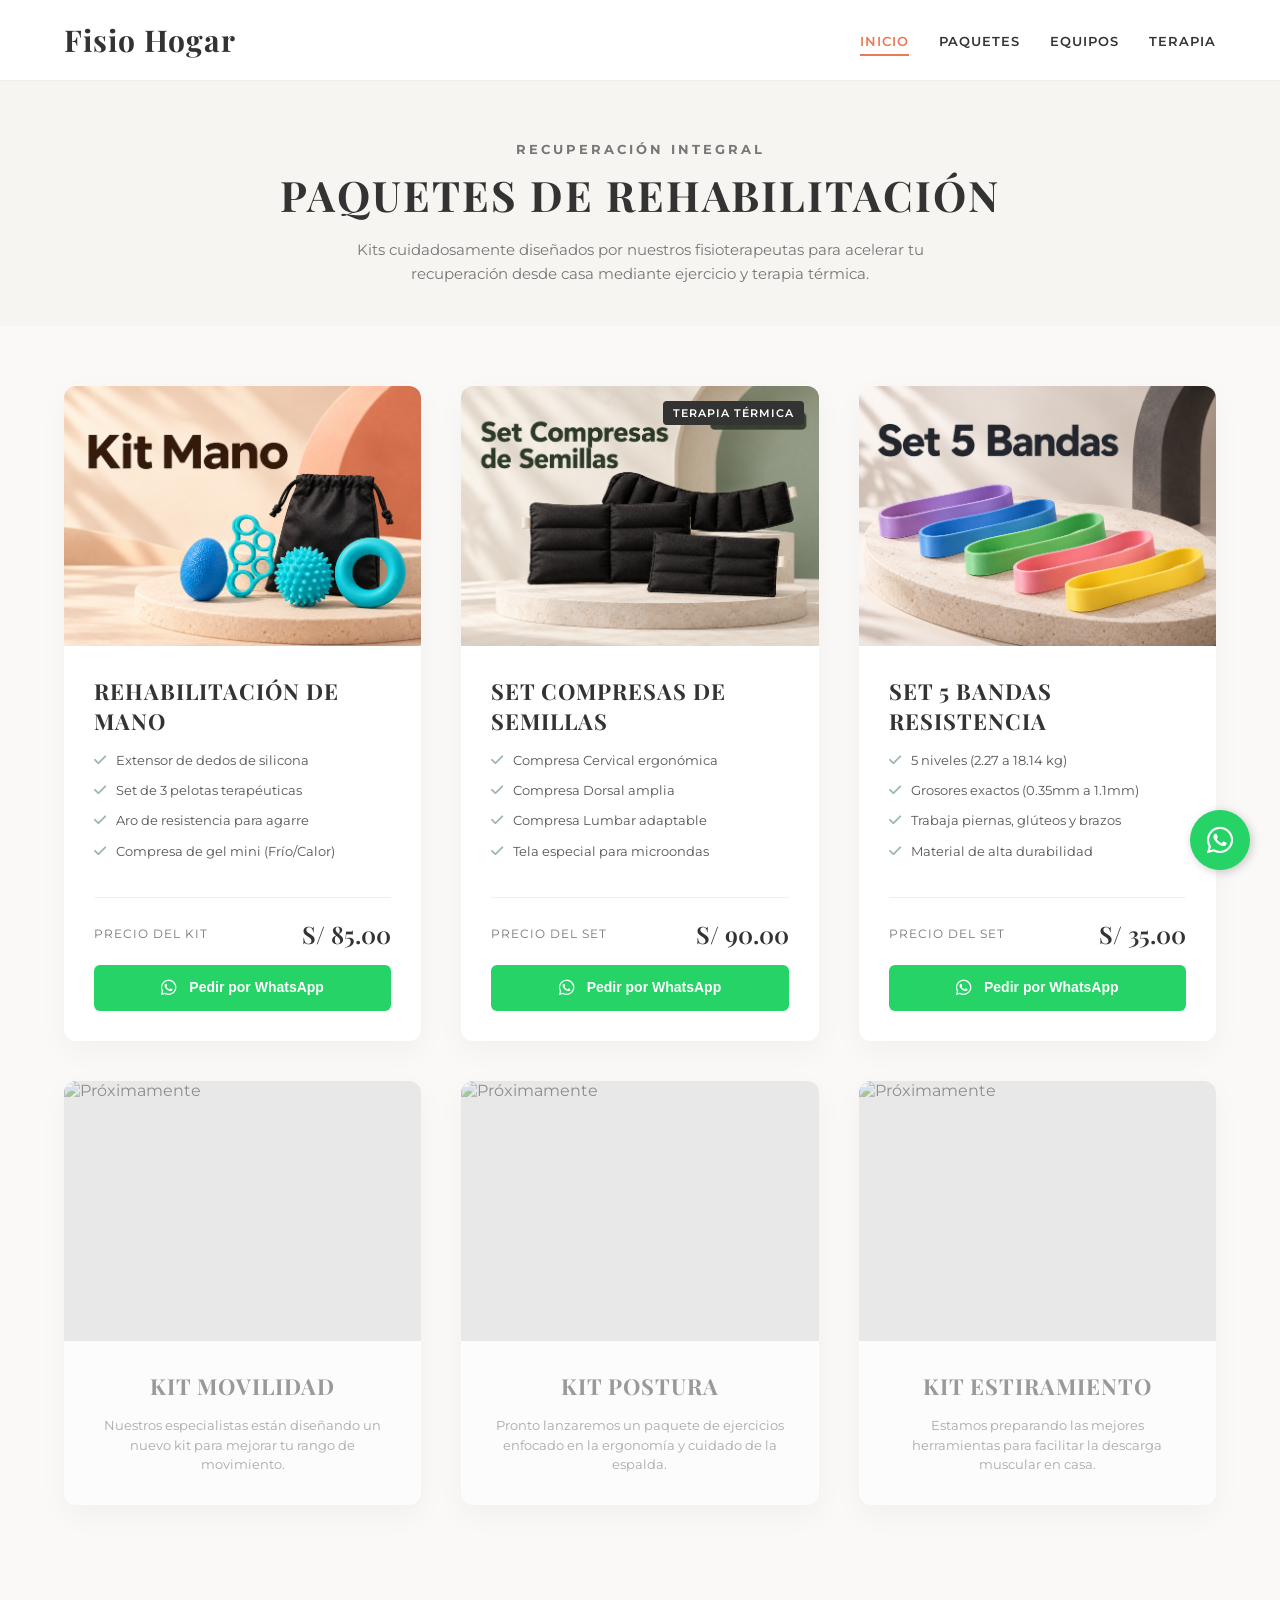
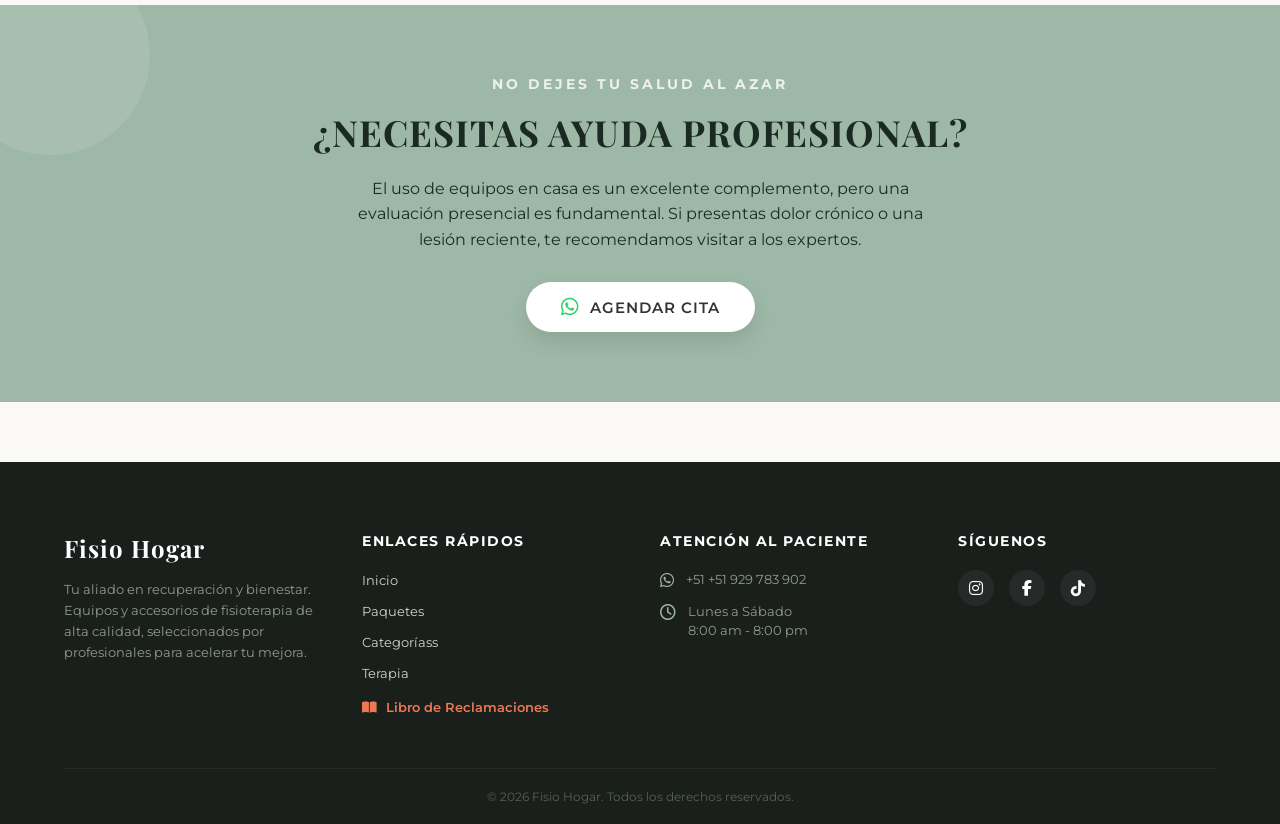
==== vistas/paquetes.html @ e799ad9f "Add files via upload" ====
<!DOCTYPE html>
<html lang="es">
<head>
    <meta charset="UTF-8">
    <meta name="viewport" content="width=device-width, initial-scale=1.0">
    <title>Paquetes de Rehabilitación</title>
    <!-- Fuentes de Google -->
    <link rel="preconnect" href="https://fonts.googleapis.com">
    <link rel="preconnect" href="https://fonts.gstatic.com" crossorigin>
    <link href="https://fonts.googleapis.com/css2?family=Caveat:wght@600&family=Montserrat:wght@300;400;600&family=Playfair+Display:wght@600&display=swap" rel="stylesheet">
    <!-- Iconos -->
    <link rel="stylesheet" href="https://cdnjs.cloudflare.com/ajax/libs/font-awesome/6.4.0/css/all.min.css">
    <!-- Archivo CSS Centralizado -->
    <link rel="stylesheet" href="../css/index.css">
</head>
<body>
    <header>
        <div class="logo">Fisio Hogar</div>
        
        <!-- Botón de Hamburguesa para celular -->
        <div class="menu-toggle" id="mobile-menu">
            <i class="fa-solid fa-bars"></i>
        </div>

        <nav>
            <ul class="nav-list">
                <li><a href="../index.html" class="active">Inicio</a></li>
                <li><a href="paquetes.html">Paquetes</a></li>
                <li><a href="equipos.html">Equipos</a></li>
                <li><a href="terapia.html">Terapia</a></li>
            </ul>
        </nav>
    </header>

    <section class="page-header">
        <div class="page-cursive">Recuperación Integral</div>
        <h1 class="page-title">Paquetes de Rehabilitación</h1>
        <p class="page-desc">Kits cuidadosamente diseñados por nuestros fisioterapeutas para acelerar tu recuperación desde casa mediante ejercicio y terapia térmica.</p>
    </section>

    <section class="packages-grid">
        <!-- Paquete 1: Mano (Sin Ortopedia) -->
        <div class="package-card" id="paquete-mano">
            <div class="pkg-img-container">
                <img src="../img/banermao.png" alt="Paquete Mano">
            </div>
            <div class="pkg-content">
                <h2 class="pkg-title">Rehabilitación de Mano</h2>
                <ul class="pkg-items">
                    <li><i class="fa-solid fa-check"></i> Extensor de dedos de silicona</li>
                    <li><i class="fa-solid fa-check"></i> Set de 3 pelotas terapéuticas</li>
                    <li><i class="fa-solid fa-check"></i> Aro de resistencia para agarre</li>
                    <li><i class="fa-solid fa-check"></i> Compresa de gel mini (Frío/Calor)</li>
                </ul>
                <div class="pkg-footer">
                    <div class="pkg-price-row">
                        <span class="pkg-price-label">Precio del Kit</span>
                        <span class="pkg-price">S/ 85.00</span>
                    </div>
                    <button class="btn-wa-full-pkg" onclick="pedirPaquete('Paquete Rehabilitación de Mano', 'S/ 85.00')"><i class="fa-brands fa-whatsapp"></i> Pedir por WhatsApp</button>
                </div>
            </div>
        </div>

        <!-- Paquete 2: Compresas -->
        <div class="package-card" id="paquete-compresas">
            <div class="pkg-img-container">
                <span class="pkg-tag">Terapia Térmica</span>
                <img src="../img/compresasbaner.png" alt="Set Compresas">
            </div>
            <div class="pkg-content">
                <h2 class="pkg-title">Set Compresas de Semillas</h2>
                <ul class="pkg-items">
                    <li><i class="fa-solid fa-check"></i> Compresa Cervical ergonómica</li>
                    <li><i class="fa-solid fa-check"></i> Compresa Dorsal amplia</li>
                    <li><i class="fa-solid fa-check"></i> Compresa Lumbar adaptable</li>
                    <li><i class="fa-solid fa-check"></i> Tela especial para microondas</li>
                </ul>
                <div class="pkg-footer">
                    <div class="pkg-price-row">
                        <span class="pkg-price-label">Precio del Set</span>
                        <span class="pkg-price">S/ 90.00</span>
                    </div>
                    <button class="btn-wa-full-pkg" onclick="pedirPaquete('Set de Compresas de Semillas', 'S/ 90.00')">
                        <i class="fa-brands fa-whatsapp"></i> Pedir por WhatsApp
                    </button>
                </div>
            </div>
        </div>

        <!-- Paquete 3: Bandas -->
        <div class="package-card" id="paquete-bandas">
            <div class="pkg-img-container">
                <img src="../img/banerligas.png" alt="Set de Bandas">
            </div>
            <div class="pkg-content">
                <h2 class="pkg-title">Set 5 Bandas Resistencia</h2>
                <ul class="pkg-items">
                    <li><i class="fa-solid fa-check"></i> 5 niveles (2.27 a 18.14 kg)</li>
                    <li><i class="fa-solid fa-check"></i> Grosores exactos (0.35mm a 1.1mm)</li>
                    <li><i class="fa-solid fa-check"></i> Trabaja piernas, glúteos y brazos</li>
                    <li><i class="fa-solid fa-check"></i> Material de alta durabilidad</li>
                </ul>
                <div class="pkg-footer">
                    <div class="pkg-price-row">
                        <span class="pkg-price-label">Precio del Set</span>
                        <span class="pkg-price">S/ 35.00</span>
                    </div>
                    <button class="btn-wa-full-pkg" onclick="pedirPaquete('Set de 5 Bandas de Resistencia', 'S/ 35.00')">
                        <i class="fa-brands fa-whatsapp"></i> Pedir por WhatsApp
                    </button>
                </div>
            </div>
        </div>
        
        <!-- Tarjeta 4: Próximamente -->
        <div class="package-card" style="background-color: #fcfcfc;">
            <div class="pkg-img-container" style="background-color: #e8e8e8;">
                <img src="https://placehold.co/400x300/e8e8e8/aaaaaa?text=Próximamente" alt="Próximamente" style="opacity: 0.5;">
            </div>
            <div class="pkg-content" style="text-align: center; display: flex; flex-direction: column; justify-content: center;">
                <h2 class="pkg-title" style="color: #999; margin-bottom: 5px;">Kit Movilidad</h2>
                <p style="color: #aaa; font-size: 13px; line-height: 1.5; margin-top: 10px;">Nuestros especialistas están diseñando un nuevo kit para mejorar tu rango de movimiento.</p>
            </div>
        </div>

        <!-- Tarjeta 5: Próximamente -->
        <div class="package-card" style="background-color: #fcfcfc;">
            <div class="pkg-img-container" style="background-color: #e8e8e8;">
                <img src="https://placehold.co/400x300/e8e8e8/aaaaaa?text=Próximamente" alt="Próximamente" style="opacity: 0.5;">
            </div>
            <div class="pkg-content" style="text-align: center; display: flex; flex-direction: column; justify-content: center;">
                <h2 class="pkg-title" style="color: #999; margin-bottom: 5px;">Kit Postura</h2>
                <p style="color: #aaa; font-size: 13px; line-height: 1.5; margin-top: 10px;">Pronto lanzaremos un paquete de ejercicios enfocado en la ergonomía y cuidado de la espalda.</p>
            </div>
        </div>

        <!-- Tarjeta 6: Próximamente -->
        <div class="package-card" style="background-color: #fcfcfc;">
            <div class="pkg-img-container" style="background-color: #e8e8e8;">
                <img src="https://placehold.co/400x300/e8e8e8/aaaaaa?text=Próximamente" alt="Próximamente" style="opacity: 0.5;">
            </div>
            <div class="pkg-content" style="text-align: center; display: flex; flex-direction: column; justify-content: center;">
                <h2 class="pkg-title" style="color: #999; margin-bottom: 5px;">Kit Estiramiento</h2>
                <p style="color: #aaa; font-size: 13px; line-height: 1.5; margin-top: 10px;">Estamos preparando las mejores herramientas para facilitar la descarga muscular en casa.</p>
            </div>
        </div>
    </section>
<section class="cta-banner">
        <p class="cta-cursive">No dejes tu salud al azar</p>
        <h2 class="cta-title">¿Necesitas Ayuda Profesional?</h2>
        <p class="cta-desc">El uso de equipos en casa es un excelente complemento, pero una evaluación presencial es fundamental. Si presentas dolor crónico o una lesión reciente, te recomendamos visitar a los expertos.</p>
        <a href="https://wa.me/51900273390?text=Hola,%20quisiera%20agendar%20una%20cita%20en%20su%20centro%20de%20fisioterapia." target="_blank" class="btn-centro">
            <i class="fa-brands fa-whatsapp"></i> Agendar Cita
        </a>
    </section>
    <!-- Botón Flotante Global -->
    <a href="#" class="whatsapp-float" onclick="consultaGeneral()" title="Escríbenos por WhatsApp">
        <i class="fa-brands fa-whatsapp"></i>
    </a>
    
    <!-- Footer -->
    <footer class="site-footer">
        <div class="footer-container">
            <div class="footer-col">
                <h3 class="footer-logo">Fisio Hogar</h3>
                <p class="footer-desc">Tu aliado en recuperación y bienestar. Equipos y accesorios de fisioterapia de alta calidad, seleccionados por profesionales para acelerar tu mejora.</p>
            </div>
            <div class="footer-col">
                <h4>Enlaces Rápidos</h4>
                <ul>
                    <li><a href="../index.html">Inicio</a></li>
                    <li><a href="paquetes.html">Paquetes</a></li>
                    <li><a href="categorias.html">Categoríass</a></li>
                    <li><a href="terapia.html">Terapia</a></li>
                    <li style="margin-top: 15px;">
                        <a href="https://enlinea.indecopi.gob.pe/reclamavirtual/#/iniciar-reclamo" target="_blank" style="color: #ea7a54; font-weight: 600; font-size: 13px;">
                            <i class="fa-solid fa-book-open" style="margin-right: 5px;"></i> Libro de Reclamaciones
                        </a>
                    </li>
                </ul>
            </div>
            <div class="footer-col">
                <h4>Atención al Paciente</h4>
                <ul class="contact-info">
                    <li><i class="fa-brands fa-whatsapp"></i> +51 +51 929 783 902</li>
                    <li><i class="fa-regular fa-clock"></i> Lunes a Sábado<br>8:00 am - 8:00 pm</li>
                </ul>
            </div>
            <div class="footer-col">
                <h4>Síguenos</h4>
                <div class="social-links">
                    <a href="#" title="Instagram"><i class="fa-brands fa-instagram"></i></a>
                    <a href="#" title="Facebook"><i class="fa-brands fa-facebook-f"></i></a>
                    <a href="#" title="TikTok"><i class="fa-brands fa-tiktok"></i></a>
                </div>
            </div>
        </div>
        <div class="footer-bottom">
            <p>&copy; 2026 Fisio Hogar. Todos los derechos reservados.</p>
        </div>
    </footer>

    <script src="../js/main.js"></script>
</body>
</html>
---- css/index.css ----
/* --- Variables y Estilos Base --- */
:root {
    --color-bg: #faf9f8;
    --color-text: #333333;
    --color-text-light: #777777;
    --color-accent-coral: #ea7a54;
    --color-accent-green: #9eb8a7;
    --color-whatsapp: #25D366;
    --font-main: 'Montserrat', sans-serif;
    --font-title: 'Playfair Display', serif;
}

* { margin: 0; padding: 0; box-sizing: border-box; }
body { font-family: var(--font-main); background-color: var(--color-bg); color: var(--color-text); overflow-x: hidden; }

/* --- Encabezado Compartido --- */
header { display: flex; justify-content: space-between; align-items: center; padding: 20px 5%; background-color: #ffffff; border-bottom: 1px solid #eeeeee; position: sticky; top: 0; z-index: 1000; }
.logo { font-family: var(--font-title); font-size: 30px; font-weight: 700; letter-spacing: 1px; }
nav ul { list-style: none; display: flex; gap: 30px; }
nav a { text-decoration: none; color: var(--color-text); font-size: 13px; font-weight: 600; text-transform: uppercase; letter-spacing: 1px; transition: color 0.3s; padding-bottom: 5px; }
nav a:hover { color: var(--color-accent-coral); }
nav a.active { color: var(--color-accent-coral); border-bottom: 2px solid var(--color-accent-coral); }

/* --- Menú Hamburguesa (Oculto en PC) --- */
.menu-toggle { display: none; font-size: 1.5rem; cursor: pointer; color: var(--color-text); }

/* --- Footer Compartido --- */
.site-footer { background-color: #1a1f1c; color: #d1d5d2; padding: 70px 5% 20px; font-family: var(--font-main); margin-top: 60px; }
.footer-container { display: grid; grid-template-columns: repeat(auto-fit, minmax(200px, 1fr)); gap: 40px; max-width: 1200px; margin: 0 auto; border-bottom: 1px solid rgba(255,255,255,0.05); padding-bottom: 40px; }
.footer-logo { font-family: var(--font-title); font-size: 24px; color: #ffffff; margin-bottom: 15px; letter-spacing: 1px; }
.footer-desc { font-size: 13px; line-height: 1.6; color: #8f9b94; }
.footer-col h4 { color: #ffffff; font-size: 14px; margin-bottom: 20px; text-transform: uppercase; letter-spacing: 1.5px; }
.footer-col ul { list-style: none; }
.footer-col ul li { margin-bottom: 12px; }
.footer-col ul a { text-decoration: none; color: #d1d5d2; font-size: 13px; transition: color 0.3s; }
.footer-col ul a:hover { color: var(--color-accent-coral); }
.contact-info li { font-size: 13px; display: flex; align-items: flex-start; gap: 12px; color: #8f9b94; line-height: 1.5; }
.contact-info li i { color: var(--color-accent-green); font-size: 16px; margin-top: 2px; }
.social-links { display: flex; gap: 15px; }
.social-links a { display: flex; align-items: center; justify-content: center; width: 36px; height: 36px; background-color: rgba(255,255,255,0.05); color: #ffffff; border-radius: 50%; text-decoration: none; transition: all 0.3s ease; }
.social-links a:hover { background-color: var(--color-accent-coral); transform: translateY(-3px); }
.footer-bottom { text-align: center; padding-top: 20px; font-size: 12px; color: #55605a; }

/* --- Elementos Globales --- */
.page-header { text-align: center; padding: 60px 20px 40px; background-color: #f7f5f2; }
.page-cursive { font-family: var(--font-main); font-size: 13px; font-weight: 700; text-transform: uppercase; letter-spacing: 3px; color: var(--color-text-light); margin-bottom: 10px; display: block; }
.page-title { font-family: var(--font-title); font-size: 42px; text-transform: uppercase; letter-spacing: 2px; margin-top: 10px; margin-bottom: 15px; }
.page-desc { color: var(--color-text-light); max-width: 650px; margin: 0 auto; line-height: 1.6; font-size: 15px; }
.whatsapp-float { position: fixed; bottom: 30px; right: 30px; width: 60px; height: 60px; background-color: var(--color-whatsapp); color: white; border-radius: 50px; text-align: center; font-size: 30px; box-shadow: 2px 2px 10px rgba(0,0,0,0.2); z-index: 100; display: flex; align-items: center; justify-content: center; text-decoration: none; transition: transform 0.3s; }
.whatsapp-float:hover { transform: scale(1.1); }

/* --- Inicio (Index) Estilos --- */
.hero-carousel { position: relative; width: 100%; height: 600px; overflow: hidden; background-color: #f7f5f2; display: flex; align-items: center; }
.blob-1 { position: absolute; top: -100px; right: 10%; width: 600px; height: 600px; background-color: var(--color-accent-coral); border-radius: 40% 60% 70% 30% / 40% 50% 60% 50%; z-index: 1; opacity: 0.9; }
.blob-2 { position: absolute; top: -50px; right: 40%; width: 300px; height: 200px; background-color: var(--color-accent-green); border-radius: 60% 40% 30% 70% / 60% 30% 70% 40%; z-index: 0; opacity: 0.8; }
.slide { position: absolute; top: 0; left: 0; width: 100%; height: 100%; opacity: 0; transition: opacity 0.8s ease-in-out; display: flex; align-items: center; justify-content: space-between; padding: 0 10%; z-index: 2; pointer-events: none; }
.slide.active { opacity: 1; pointer-events: auto; }
.hero-content { flex: 1; max-width: 500px; }

/* TEXTOS DEL CARRUSEL (SIN NINGUNA SOMBRA) */
.hero-cursive { font-family: var(--font-main); font-size: 14px; font-weight: 700; text-transform: uppercase; letter-spacing: 3px; color: var(--color-text); margin-bottom: 15px; display: block; }
.hero-title { font-family: var(--font-main); font-size: 48px; font-weight: 600; line-height: 1.2; margin-bottom: 20px; letter-spacing: 2px; color: var(--color-text); }
.hero-desc { font-size: 15px; color: var(--color-text-light); line-height: 1.6; margin-bottom: 30px; }
.hero-items-list { margin-bottom: 30px; list-style: none; }
.hero-items-list li { font-size: 14px; margin-bottom: 8px; color: #555; }
.hero-items-list li i { color: var(--color-accent-green); margin-right: 8px; }

.btn-outline { display: inline-block; padding: 12px 30px; border: 1px solid var(--color-text); background: rgba(255,255,255,0.7); color: var(--color-text); text-decoration: none; text-transform: uppercase; font-size: 12px; letter-spacing: 2px; cursor: pointer; transition: all 0.3s; font-weight: bold;}
.btn-outline:hover { background: var(--color-text); color: #fff; }
.btn-outline i { margin-right: 8px; }
.hero-image { flex: 1; display: flex; justify-content: center; position: relative; z-index: 3; }
.hero-image img { max-width: 100%; height: 450px; object-fit: contain; filter: drop-shadow(0 15px 25px rgba(0,0,0,0.15)); }
.carousel-control { position: absolute; top: 50%; transform: translateY(-50%); background: transparent; border: none; font-size: 30px; color: var(--color-text); cursor: pointer; z-index: 10; padding: 20px; transition: color 0.3s; }
.carousel-control:hover { color: var(--color-accent-coral); }
.prev { left: 2%; }
.next { right: 2%; }

/* Categorías & Productos en Index */
.categories { display: grid; grid-template-columns: repeat(3, 1fr); gap: 20px; padding: 60px 5%; }
.category-card { background-color: #fff; padding: 20px; text-align: center; position: relative; box-shadow: 0 4px 10px rgba(0,0,0,0.03); }
.category-card img { width: 100%; height: 180px; object-fit: cover; background-color: #f0f0f0; margin-bottom: 15px; }
.cat-1 img { background-color: #f7ede2; }
.cat-2 img { background-color: #dce5df; }
.cat-3 img { background-color: #f4f0ec; }
.cat-4 img { background-color: #e2e8f0; }

/* ETIQUETA PREMIUM TIPO PÍLDORA */
.cat-cursive { position: absolute; top: 15px; right: 15px; font-family: var(--font-main); font-size: 10px; font-weight: 700; text-transform: uppercase; letter-spacing: 1.5px; color: var(--color-text); background-color: rgba(255,255,255,0.95); padding: 6px 12px; border-radius: 20px; z-index: 2; box-shadow: 0 2px 5px rgba(0,0,0,0.1); }

.category-card h3 { font-size: 14px; letter-spacing: 2px; margin-bottom: 15px; text-transform: uppercase; }
.btn-link { text-decoration: none; color: var(--color-text); font-size: 12px; border-bottom: 1px solid var(--color-text); padding-bottom: 2px; text-transform: uppercase; letter-spacing: 1px; margin-bottom: 15px; display: inline-block; }
.btn-wa-small { display: block; margin-top: 15px; font-size: 12px; color: var(--color-whatsapp); text-decoration: none; font-weight: 600; }
.btn-wa-small i { margin-right: 5px; }

.products-section { padding: 40px 5% 80px; text-align: center; scroll-margin-top: 90px; }
.section-title { font-size: 32px; letter-spacing: 4px; margin-bottom: 50px; font-family: var(--font-title); text-transform: uppercase; }
.product-grid { display: grid; grid-template-columns: repeat(4, 1fr); gap: 30px; }
.product-card { background: #fff; padding: 20px; text-align: left; transition: transform 0.3s, box-shadow 0.3s; border-radius: 8px; border: 1px solid #f0f0f0;}
.product-card:hover { transform: translateY(-5px); box-shadow: 0 10px 20px rgba(0,0,0,0.05); }
.product-card img { width: 100%; height: 250px; object-fit: contain; margin-bottom: 20px; background-color: #fafafa; border-radius: 4px;}
.product-title { font-size: 13px; font-weight: 600; letter-spacing: 1px; margin-bottom: 5px; text-transform: uppercase; }
.product-category { font-size: 12px; color: var(--color-text-light); margin-bottom: 10px; }
.product-price { font-size: 15px; font-weight: 600; font-family: var(--font-title); margin-bottom: 20px; }
.btn-wa-full { display: block; width: 100%; padding: 10px 0; border: 1px solid #ddd; background: #fff; color: var(--color-text); text-align: center; text-decoration: none; font-size: 13px; font-weight: 600; cursor: pointer; transition: all 0.3s; border-radius: 4px;}
.btn-wa-full:hover { background: var(--color-whatsapp); color: #fff; border-color: var(--color-whatsapp); }
.btn-wa-full i { font-size: 16px; margin-right: 8px; vertical-align: middle; }

/* --- Vistas: Paquetes Estilos --- */
.packages-grid { display: grid; grid-template-columns: repeat(auto-fit, minmax(320px, 1fr)); gap: 40px; padding: 60px 5%; max-width: 1300px; margin: 0 auto; }
.package-card { background: #ffffff; border-radius: 12px; overflow: hidden; box-shadow: 0 10px 30px rgba(0,0,0,0.04); display: flex; flex-direction: column; transition: transform 0.3s ease, box-shadow 0.3s ease; }
.package-card:hover { transform: translateY(-10px); box-shadow: 0 15px 40px rgba(0,0,0,0.08); }
.pkg-img-container { position: relative; height: 260px; background-color: #f0f0f0; display: flex; align-items: center; justify-content: center; overflow: hidden; }
.pkg-img-container img { width: 100%; height: 100%; object-fit: cover; }
.pkg-tag { position: absolute; top: 15px; right: 15px; background: var(--color-text); color: #fff; font-size: 11px; font-weight: 600; text-transform: uppercase; padding: 5px 10px; letter-spacing: 1px; border-radius: 4px; }
.pkg-content { padding: 30px; display: flex; flex-direction: column; flex-grow: 1; }
.pkg-title { font-family: var(--font-title); font-size: 22px; margin-bottom: 15px; text-transform: uppercase; letter-spacing: 1px; }
.pkg-items { list-style: none; margin-bottom: 25px; flex-grow: 1; }
.pkg-items li { font-size: 13px; margin-bottom: 12px; color: #555; display: flex; align-items: flex-start; gap: 10px; line-height: 1.4; }
.pkg-items li i { color: var(--color-accent-green); margin-top: 2px; font-size: 14px; }
.pkg-footer { display: flex; flex-direction: column; gap: 15px; border-top: 1px solid #f0f0f0; padding-top: 20px; }
.pkg-price-row { display: flex; justify-content: space-between; align-items: center; }
.pkg-price-label { font-size: 12px; color: var(--color-text-light); text-transform: uppercase; letter-spacing: 1px; }
.pkg-price { font-size: 24px; font-weight: 600; font-family: var(--font-title); color: var(--color-text); }
.btn-wa-full-pkg { display: block; width: 100%; padding: 14px 0; border: none; background: var(--color-whatsapp); color: #fff; text-align: center; text-decoration: none; font-size: 14px; font-weight: 600; border-radius: 6px; cursor: pointer; transition: background 0.3s; }
.btn-wa-full-pkg:hover { background: #128C7E; }
.btn-wa-full-pkg i { font-size: 18px; margin-right: 8px; vertical-align: middle; }

/* --- Vistas: Equipos y Terapia --- */
.products-page-grid { display: grid; grid-template-columns: repeat(auto-fill, minmax(260px, 1fr)); gap: 30px; padding: 60px 5%; max-width: 1300px; margin: 0 auto; }
.products-page-grid .product-title { height: 35px; }
.video-grid { display: grid; grid-template-columns: repeat(auto-fit, minmax(350px, 1fr)); gap: 40px; padding: 40px 5% 80px; max-width: 1200px; margin: 0 auto; }
.video-card { background: #fff; border-radius: 12px; overflow: hidden; box-shadow: 0 10px 30px rgba(0,0,0,0.04); transition: transform 0.3s ease; }
.video-card:hover { transform: translateY(-5px); box-shadow: 0 15px 40px rgba(0,0,0,0.08); }
.iframe-container { position: relative; width: 100%; padding-bottom: 56.25%; height: 0; background: #e0e0e0; }
.iframe-container iframe { position: absolute; top: 0; left: 0; width: 100%; height: 100%; border: 0; }
.video-info { padding: 25px; }
.video-tag { display: inline-block; padding: 4px 10px; background: #f0f0f0; color: var(--color-text-light); font-size: 11px; font-weight: 600; text-transform: uppercase; border-radius: 4px; margin-bottom: 10px; letter-spacing: 1px; }
.video-title { font-family: var(--font-title); font-size: 20px; margin-bottom: 10px; }
.video-desc { font-size: 14px; color: #666; line-height: 1.5; }

.cta-banner { background-color: var(--color-accent-green); color: #1a2a22; text-align: center; padding: 70px 20px; margin-top: 40px; position: relative; overflow: hidden; }
.cta-banner::before { content: ''; position: absolute; top: -50px; left: -50px; width: 200px; height: 200px; background-color: rgba(255,255,255,0.1); border-radius: 50%; }

/* CTA BANNER SUBTITULO SERIO */
.cta-cursive { font-family: var(--font-main); font-size: 14px; font-weight: 700; text-transform: uppercase; letter-spacing: 3px; color: rgba(255,255,255,0.8); margin-bottom: 15px; display: block; }

.cta-title { font-family: var(--font-title); font-size: 36px; margin-bottom: 20px; text-transform: uppercase; letter-spacing: 1px; }
.cta-desc { max-width: 600px; margin: 0 auto 30px; font-size: 16px; line-height: 1.6; }
.btn-centro { display: inline-flex; align-items: center; gap: 10px; background-color: #fff; color: var(--color-text); padding: 15px 35px; font-size: 15px; font-weight: 600; text-decoration: none; border-radius: 50px; text-transform: uppercase; letter-spacing: 1px; box-shadow: 0 10px 20px rgba(0,0,0,0.1); transition: transform 0.3s, background-color 0.3s; }
.btn-centro:hover { transform: translateY(-3px); background-color: var(--color-whatsapp); color: #fff; }
.btn-centro i { font-size: 20px; color: var(--color-whatsapp); transition: color 0.3s; }

/* --- Tablet Responsive --- */
@media (max-width: 992px) {
    .categories, .product-grid { grid-template-columns: repeat(2, 1fr); }
    .hero-title { font-size: 36px; }
}

/* ======================================================
   DISEÑO RESPONSIVO UNIFICADO (MÓVILES Y TABLETS 768px)
   ====================================================== */
@media (max-width: 768px) {
    /* 1. Cabecera y Menú Hamburguesa */
    header {
        flex-direction: row; 
        justify-content: space-between;
        align-items: center;
        padding: 15px 5%;
        position: relative;
    }
    
    .menu-toggle { display: block; }

    nav {
        position: absolute;
        top: 100%;
        left: 0;
        width: 100%;
        background-color: #fff;
        box-shadow: 0 5px 10px rgba(0,0,0,0.1);
        display: none; 
        z-index: 1000;
    }
    
    nav.menu-abierto { display: block; }

    nav ul.nav-list { display: flex; flex-direction: column; margin: 0; padding: 0; gap: 0; }
    nav ul.nav-list li { width: 100%; text-align: center; border-top: 1px solid #eee; }
    nav ul.nav-list li a { display: block; padding: 15px 0; color: #333333; font-weight: 700; font-size: 1.1rem; }

    /* 2. Fix del Banner (Fondo y Letras) */
    .hero-carousel {
        height: auto; 
        min-height: auto;
        padding: 20px 0 100px 0; 
    }
    
    .slide { display: none !important; flex-direction: column; padding: 20px 5%; text-align: center; gap: 15px; }
    .slide.active { display: flex !important; position: relative !important; opacity: 1 !important; height: auto !important; }

    .hero-title { font-size: 2.2rem; line-height: 1.1; margin-bottom: 10px; }
    .hero-items-list { font-size: 0.95rem; display: inline-block; text-align: left; margin: 10px 0 20px 0; }
    .page-title { font-size: 32px; }

    /* FIX DEFINITIVO DE LA IMAGEN CORTADA */
    .hero-image { width: 100%; height: 300px; margin: 20px auto 0; display: flex; align-items: center; justify-content: center; }
    .hero-image img { max-width: 100%; max-height: 100%; object-fit: contain; }
    
    .carousel-control { width: 35px; height: 35px; font-size: 1rem; top: 40%; }

    /* 3. Resto de la página (Grillas) */
    .categories, .products-page-grid, .video-grid { grid-template-columns: 1fr; padding: 30px 5%; gap: 20px; }
    .packages-grid { grid-template-columns: 1fr; padding: 40px 5%; }
    .products-page-grid .product-card img { height: 150px; }
    .products-page-grid .product-title { font-size: 12px; height: 40px; }
    .products-page-grid .product-price { font-size: 16px; }
    .section-title { font-size: 22px; text-align: center !important; padding-left: 0 !important; }
    .footer-container { grid-template-columns: 1fr; text-align: center; gap: 30px; }
    .contact-info li, .social-links { justify-content: center; }
}
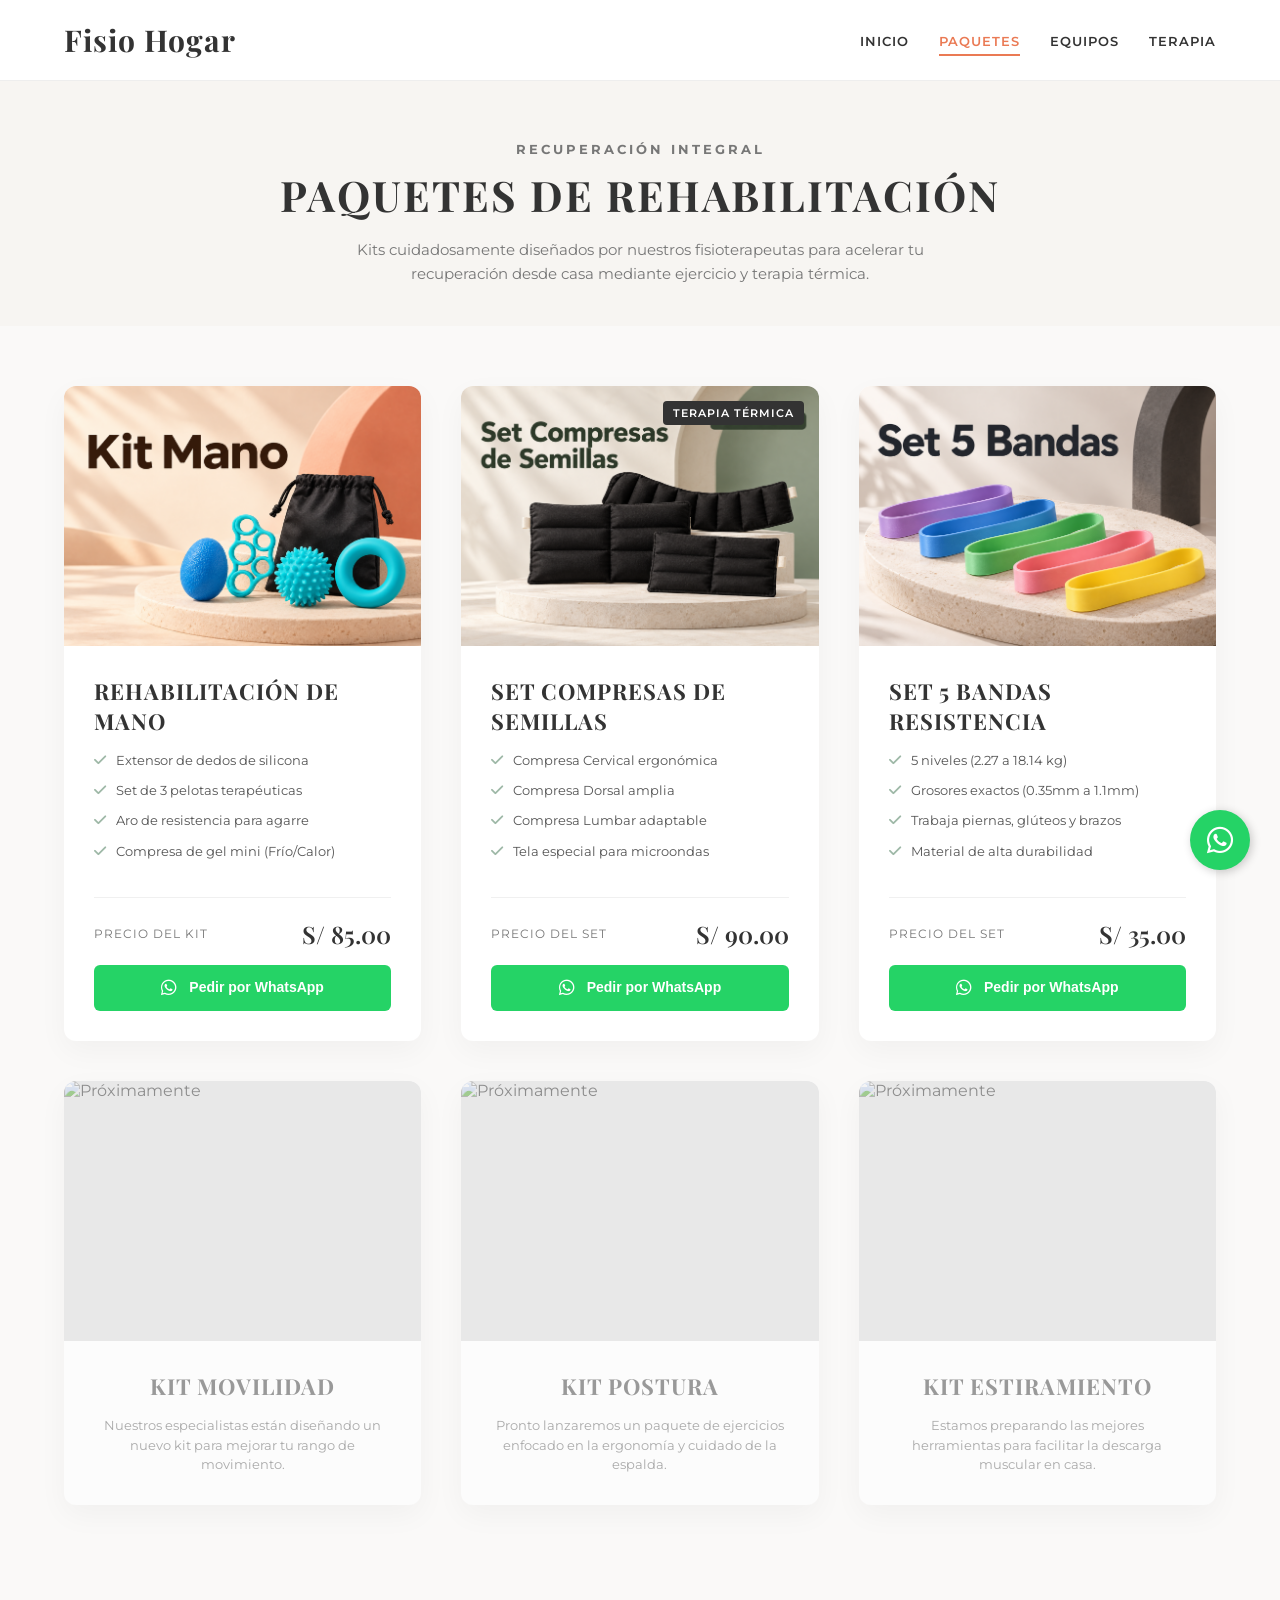
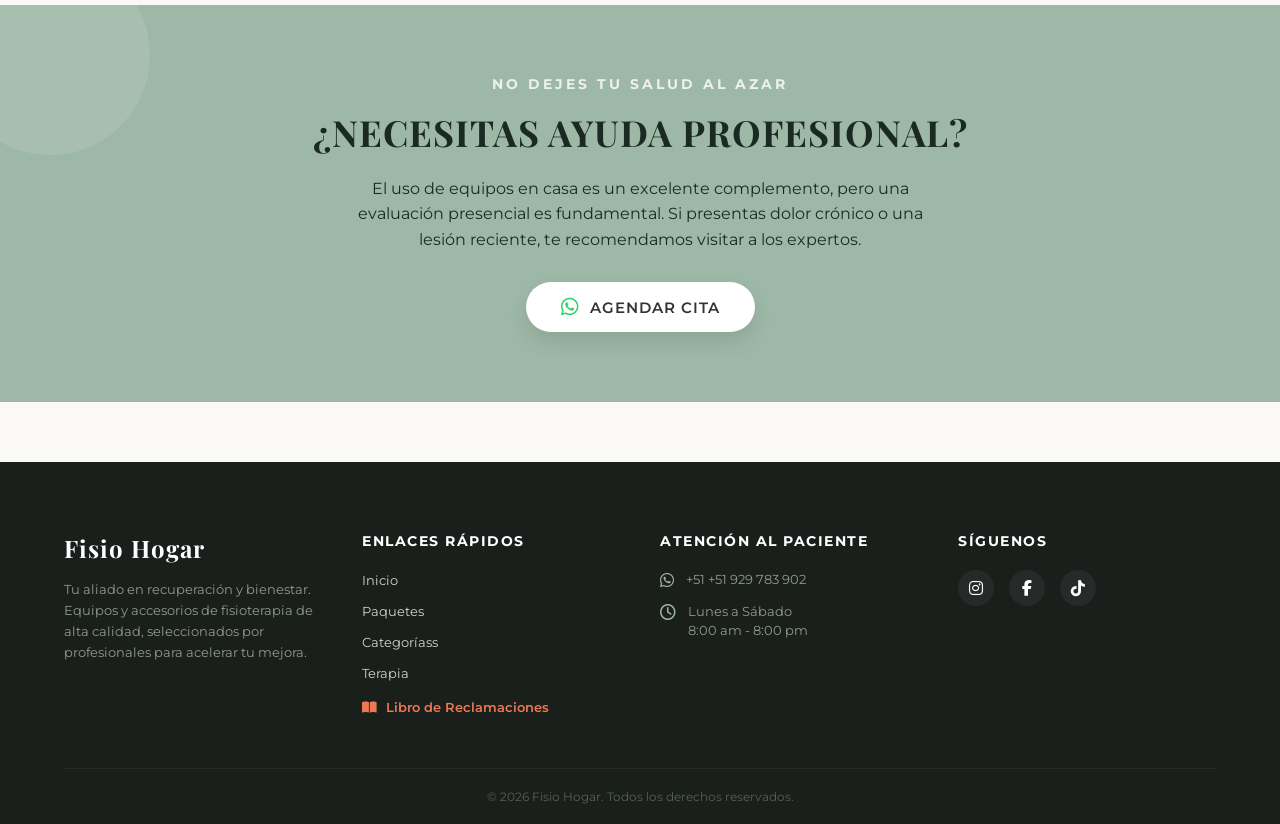
==== commit 0105af1a: "Update paquetes.html" ====
--- a/vistas/paquetes.html
+++ b/vistas/paquetes.html
@@ -24,8 +24,8 @@
 
         <nav>
             <ul class="nav-list">
-                <li><a href="../index.html" class="active">Inicio</a></li>
-                <li><a href="paquetes.html">Paquetes</a></li>
+                <li><a href="../index.html">Inicio</a></li>
+                <li><a href="paquetes.html"class="active">Paquetes</a></li>
                 <li><a href="equipos.html">Equipos</a></li>
                 <li><a href="terapia.html">Terapia</a></li>
             </ul>
@@ -39,7 +39,6 @@
     </section>
 
     <section class="packages-grid">
-        <!-- Paquete 1: Mano (Sin Ortopedia) -->
         <div class="package-card" id="paquete-mano">
             <div class="pkg-img-container">
                 <img src="../img/banermao.png" alt="Paquete Mano">
@@ -203,4 +202,4 @@
 
     <script src="../js/main.js"></script>
 </body>
-</html>+</html>
